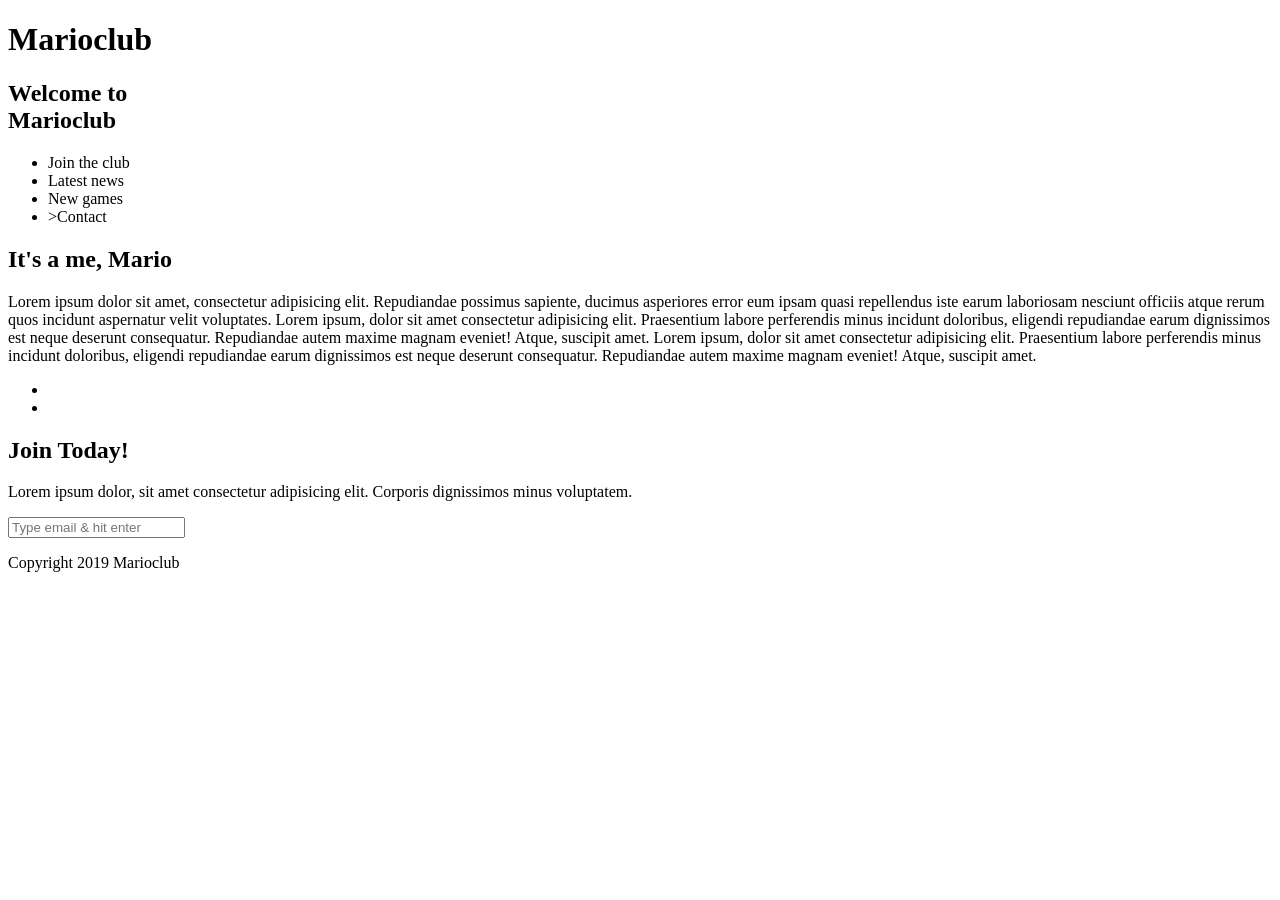
==== index.html @ f5773686 "." ====
<!DOCTYPE html>
<html lang="en">

<head>
    <meta name="viewport" content="width=device-width, initial-scale=1.0">
    <!--- Write the correct path to the favicon.ico inside the href attribute below --->
    <link rel="shortcut icon" href="" type="image/x-icon">

    <!--- Write the correct path to the favicon.ico inside the href attribute below --->
    <link rel="icon" href="" type="image/x-icon">

    <!--- Add a link to stylesheet --->
    <title>Marioclub</title>
</head>

<body>
    <header>
        <!--- Convert h1 tag into a clickable link that opens the landingpage - index.html --->
        <h1>Marioclub</h1>
    </header>
    <section class="banner">
        <!--- Add a image tag that displays banner.jpg and add an alt attribute with following text "marioclub welcome banner"  --->
        <div class="welcome">
            <h2>Welcome to <br><span>Marioclub</span></h2>
        </div>
    </section>
    <nav class="main-nav">
        <ul>
            <!--- Add a link around the <li>Join the club</li> tag that refers to index.html and inside the link tag add a class attribute named "join" --->
            <li>Join the club</li>
            <!--- Add a link tag around the <li>Lastest news</li> tag that refers to news.html --->
            <li>Latest news</li>
            <!--- Add a link tag around the <li>New games</li> tag that refers to games.html --->
            <li>New games</li>
            <!--- Add a link tag around the <li>Contact</li> tag that refers to contact.html --->
            <li>>Contact</li>
        </ul>
    </nav>
    <main>
        <article>
            <h2>It's a me, Mario</h2>
            <p>Lorem ipsum dolor sit amet, consectetur adipisicing elit. Repudiandae possimus sapiente, ducimus asperiores error eum ipsam quasi repellendus iste earum laboriosam nesciunt officiis atque rerum quos incidunt aspernatur velit voluptates. Lorem ipsum, dolor sit amet consectetur adipisicing elit. Praesentium labore perferendis minus incidunt doloribus, eligendi repudiandae earum dignissimos est neque deserunt consequatur. Repudiandae autem maxime magnam eveniet! Atque, suscipit amet. Lorem ipsum, dolor sit amet consectetur adipisicing elit. Praesentium labore perferendis minus incidunt doloribus, eligendi repudiandae earum dignissimos est neque deserunt consequatur. Repudiandae autem maxime magnam eveniet! Atque, suscipit amet.</p>
        </article>
        <ul class="images">
            <!--- Add an image tag inside <li> tag that displays image "thumb-1.jpg" and add an alt attribute with following text "mario thumbnail 1 --->
            <li></li>
            <!--- Add an image tag inside <li> tag that displays image "thumb-2.jpg" and add an alt attribute with following text "mario thumbnail 2 --->
            <li></li>
        </ul>
    </main>
    <section class="join">
        <h2>Join Today!</h2>
        <p>Lorem ipsum dolor, sit amet consectetur adipisicing elit. Corporis dignissimos minus voluptatem.</p>
        <form>
            <input type="email" name="email" placeholder="Type email & hit enter" required>
        </form>
    </section>
    <footer>
        <p class="copyright">Copyright 2019 Marioclub</p>
    </footer>
</body>

</html>
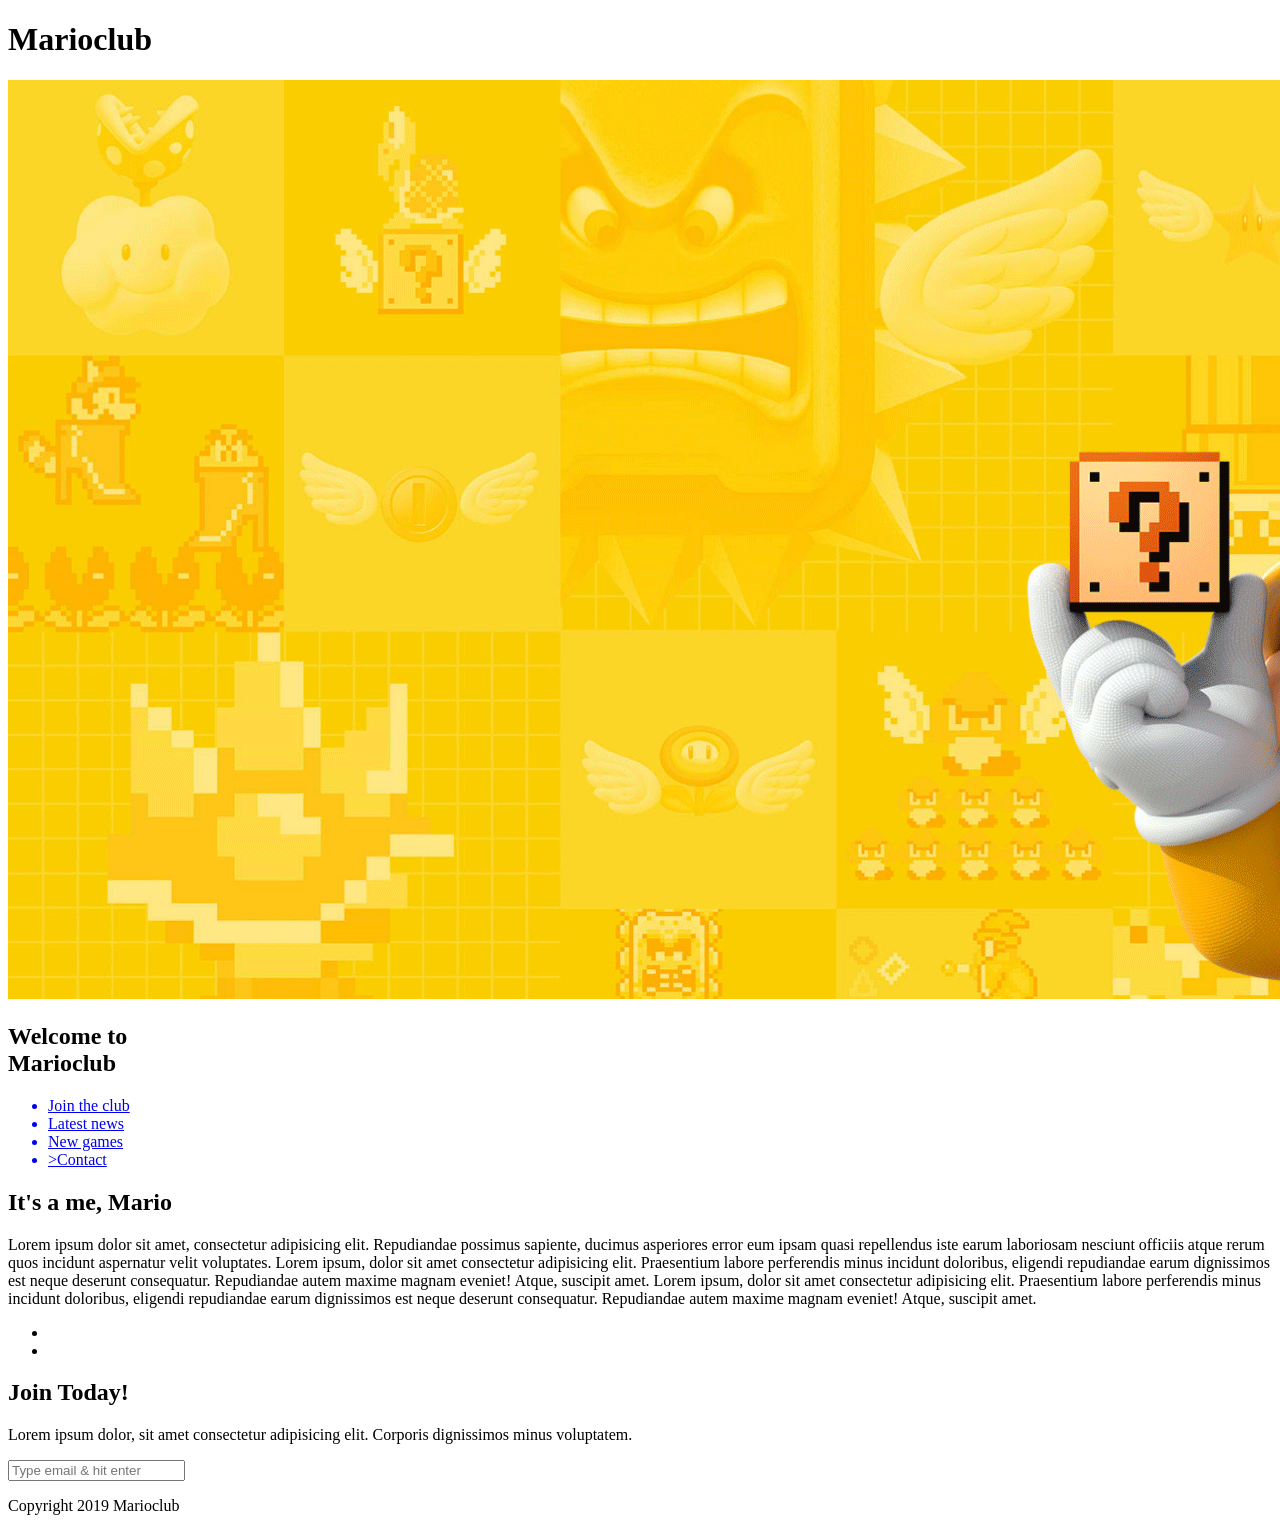
==== commit 6352f6b2: "Banner section og main-nav Tilføjet billedet med banneret. I main-nav er navigationen ændret så menu" ====
--- a/index.html
+++ b/index.html
@@ -4,10 +4,10 @@
 <head>
     <meta name="viewport" content="width=device-width, initial-scale=1.0">
     <!--- Write the correct path to the favicon.ico inside the href attribute below --->
-    <link rel="shortcut icon" href="" type="image/x-icon">
+    <link rel="shortcut icon" href="img/favicon.ico" type="image/x-icon">
 
     <!--- Write the correct path to the favicon.ico inside the href attribute below --->
-    <link rel="icon" href="" type="image/x-icon">
+    <link rel="icon" href="img/favicon.ico" type="image/x-icon">
 
     <!--- Add a link to stylesheet --->
     <title>Marioclub</title>
@@ -16,10 +16,13 @@
 <body>
     <header>
         <!--- Convert h1 tag into a clickable link that opens the landingpage - index.html --->
+        <a href="index.html"></a>
         <h1>Marioclub</h1>
+        <link rel="stylesheet" href="style.css">
     </header>
     <section class="banner">
         <!--- Add a image tag that displays banner.jpg and add an alt attribute with following text "marioclub welcome banner"  --->
+        <img src="img/banner.jpg" alt="Marioclub welcome banner">
         <div class="welcome">
             <h2>Welcome to <br><span>Marioclub</span></h2>
         </div>
@@ -27,13 +30,21 @@
     <nav class="main-nav">
         <ul>
             <!--- Add a link around the <li>Join the club</li> tag that refers to index.html and inside the link tag add a class attribute named "join" --->
-            <li>Join the club</li>
+            <a href="index.html" class="join">
+                <li>Join the club</li>
+            </a>
             <!--- Add a link tag around the <li>Lastest news</li> tag that refers to news.html --->
-            <li>Latest news</li>
+            <a href="news.html">
+                <li>Latest news</li>
+            </a>
             <!--- Add a link tag around the <li>New games</li> tag that refers to games.html --->
-            <li>New games</li>
+            <a href="games.html">
+                <li>New games</li>
+            </a>
             <!--- Add a link tag around the <li>Contact</li> tag that refers to contact.html --->
-            <li>>Contact</li>
+            <a href="contact.html">
+                <li>>Contact</li>
+            </a>
         </ul>
     </nav>
     <main>
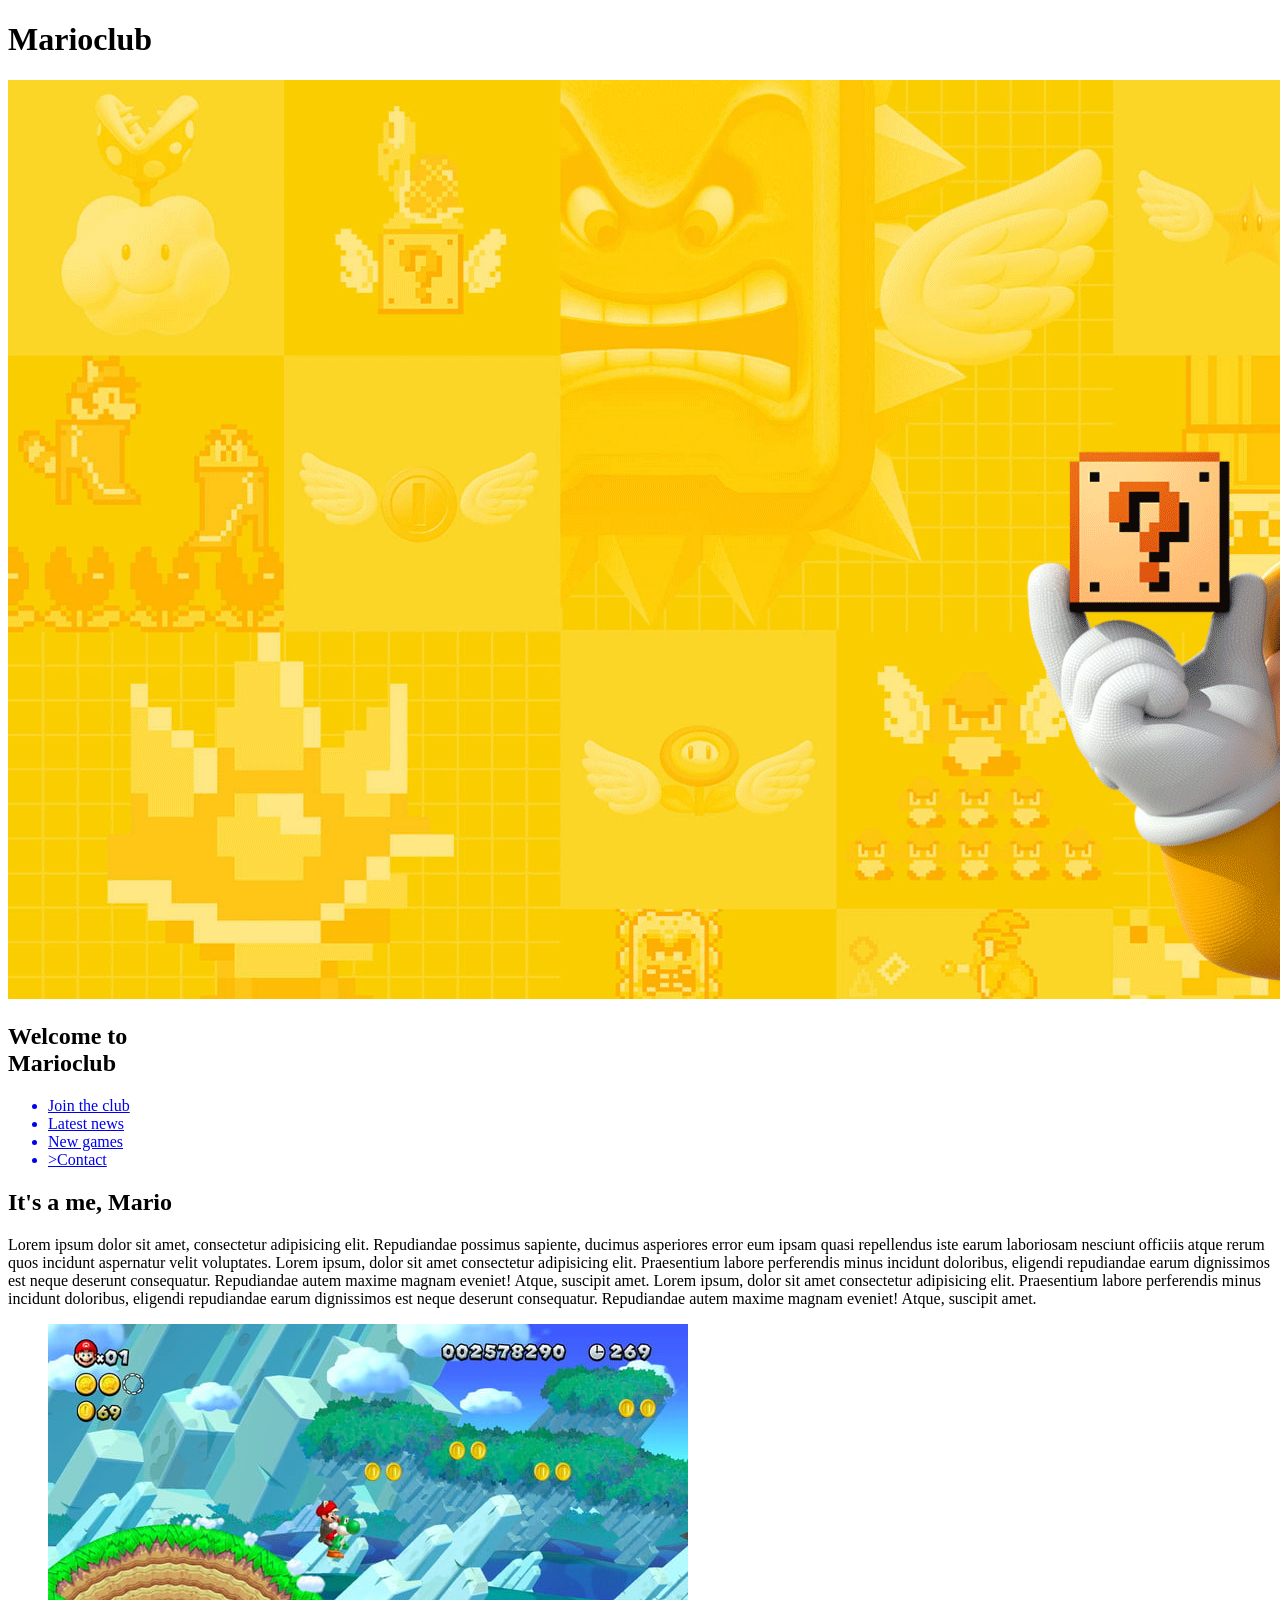
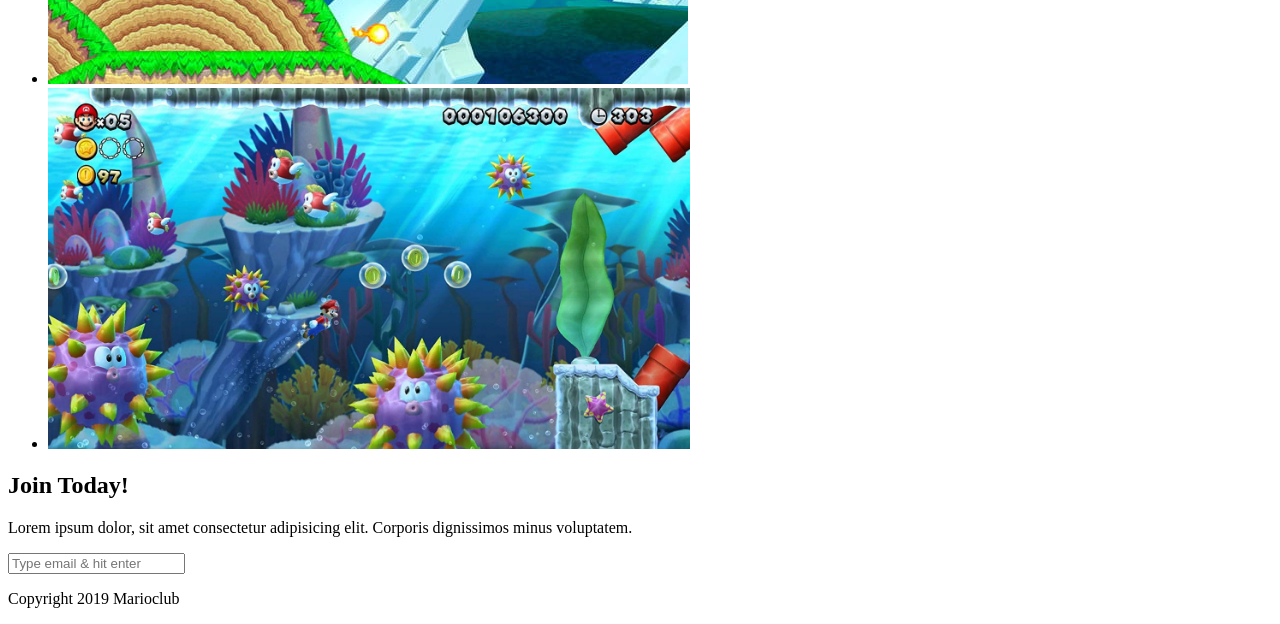
==== commit 72d229ce: "Main Tilføjet thumbnail billeder med alt-tekst i main-sektion og tilføjet mario thumbnails til bille" ====
--- a/index.html
+++ b/index.html
@@ -54,9 +54,13 @@
         </article>
         <ul class="images">
             <!--- Add an image tag inside <li> tag that displays image "thumb-1.jpg" and add an alt attribute with following text "mario thumbnail 1 --->
-            <li></li>
+            <li>
+                <img src="img/thumb-1.JPG" alt="mario trumbnial 1">
+            </li>
             <!--- Add an image tag inside <li> tag that displays image "thumb-2.jpg" and add an alt attribute with following text "mario thumbnail 2 --->
-            <li></li>
+            <li>
+                <img src="img/thumb-2.jpg" alt="mario trumbnial 2">
+            </li>
         </ul>
     </main>
     <section class="join">
